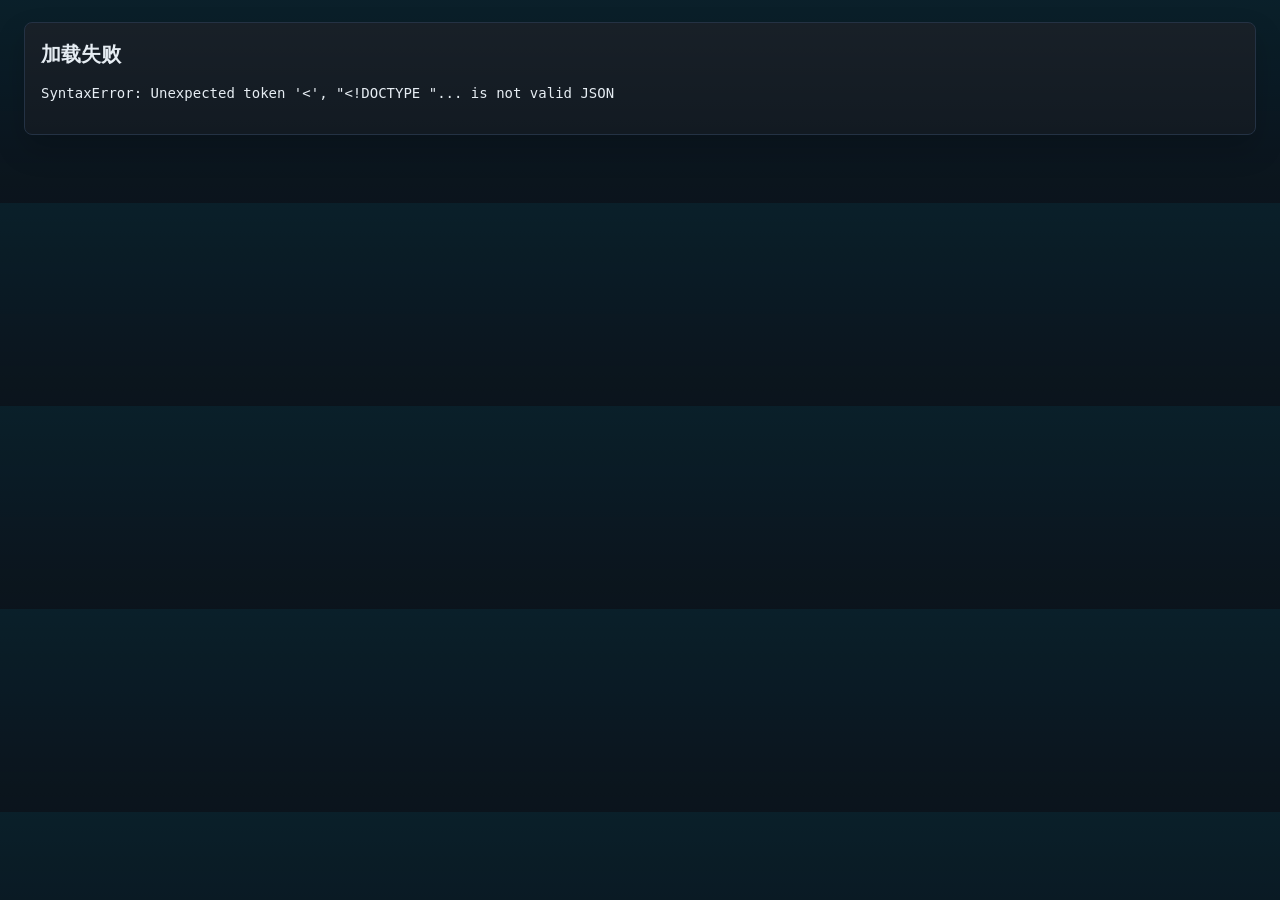
==== site-v2/index.html @ eb76ed61 "Add domestic main contracts and momentum dashboard" ====
<!doctype html>
<html lang="zh-CN">
  <head>
    <meta charset="utf-8" />
    <meta name="viewport" content="width=device-width, initial-scale=1" />
    <title>商品数据面板 v2</title>
    <link rel="stylesheet" href="./styles.css" />
    <script src="https://cdn.plot.ly/plotly-2.35.2.min.js"></script>
  </head>
  <body data-active-view="overview">
    <header class="topbar">
      <div>
        <h1>商品数据面板 v2</h1>
        <p id="generatedAt">加载数据中...</p>
      </div>
      <div class="controls">
        <label>
          数据集
          <select id="datasetSelect"></select>
        </label>
        <label>
          观察日期
          <select id="dateSelect"></select>
        </label>
        <label class="search">
          选中标的
          <input id="assetSearch" type="search" placeholder="代码 / 中文 / 英文名称" />
        </label>
      </div>
    </header>

    <nav class="module-nav" aria-label="页面模块">
      <button class="module-button active" type="button" data-view-target="overview" onclick="selectView('overview')">总览</button>
      <button class="module-button" type="button" data-view-target="long" onclick="selectView('long')">做多筛选</button>
      <button class="module-button" type="button" data-view-target="short" onclick="selectView('short')">做空筛选</button>
      <button class="module-button" type="button" data-view-target="early" onclick="selectView('early')">早期转折</button>
      <button class="module-button" type="button" data-view-target="trajectory" onclick="selectView('trajectory')">四象限轨迹</button>
      <button class="module-button" type="button" data-view-target="trend" onclick="selectView('trend')">三级别趋势</button>
      <button class="module-button" type="button" data-view-target="momentum" onclick="selectView('momentum')">动量状态</button>
      <button class="module-button" type="button" data-view-target="search" onclick="selectView('search')">搜索</button>
    </nav>

    <main>
      <section class="notice" data-view="overview">
        <strong>v2 说明</strong>
        <span>当前版本只看商品核心数据集。顶部先列出三类持续时间等于 1 的商品标的；搜索面板只展示数据总表里的关键字段。</span>
      </section>

      <section class="metrics" id="metrics" data-view="overview"></section>

      <section id="barAlerts" data-view="overview"></section>

      <section data-view="long">
        <h2>一、做多标的筛选</h2>
        <p class="requirement">（比价improving/lead+资金加杠杆+周k上行+日k上行）</p>
        <p class="chart-request">【筛选出标的矩阵表格 含持续bar等 小到大排列 并特别标注bar为1的标的】</p>
        <p class="rule">排序：按当前比价状态持续时间从小到大；当前比价状态持续时间等于 1 的标的标黄。</p>
        <div id="longMatrix"></div>
        <p class="chart-request">【筛选出的标的的日k和周k图 含均线】</p>
        <p class="rule">均线：5 / 10 / 20 / 60 / 250。缺行情标的单独列出。</p>
        <div id="longKlinePanel"></div>
      </section>

      <section data-view="short">
        <h2>二、做空标的筛选</h2>
        <p class="requirement">（比价weakening/lag+资金去杠杆+周k下行+日k下行）</p>
        <p class="chart-request">【筛选出标的矩阵表格 含持续bar等 小到大排列 并特别标注bar为1的标的】</p>
        <p class="rule">排序：按当前比价状态持续时间从小到大；当前比价状态持续时间等于 1 的标的标黄。</p>
        <div id="shortMatrix"></div>
        <p class="chart-request">【筛选出的标的的日k和周k图 含均线】</p>
        <p class="rule">均线：5 / 10 / 20 / 60 / 250。缺行情标的单独列出。</p>
        <div id="shortKlinePanel"></div>
      </section>

      <section data-view="early">
        <h2>三、早期转折</h2>
        <p class="chart-request">【四象限当前比价状态横截面 按当前比价状态确定象限】</p>
        <p class="rule">横轴为当前比价状态持续时间，左右两侧刻度均显示正数；纵轴为当前比价状态涨跌幅绝对值，上下两侧刻度均显示正数；红点代表上涨，绿点代表下跌。</p>
        <div class="early-filter">
          <label>
            标的搜索
            <input id="earlyAssetSearch" type="search" placeholder="代码 / 中文 / 英文名称" oninput="setEarlySearch(this.value)" />
          </label>
          <button id="earlyResetSearch" class="secondary-button" type="button" onclick="resetEarlySearch()">复原</button>
          <span id="earlySearchStatus" class="filter-status"></span>
        </div>
        <div id="relativeCrossSection" class="wide-chart"></div>
      </section>

      <section data-view="trajectory">
        <h2>四象限轨迹</h2>
        <p class="chart-request">【四象限一个月轨迹线 按板块分页 每个品种单独一张图】</p>
        <p class="rule">选择化工品、农产品、有色、贵金属、黑色建材、能源运输任一板块后，按当前日期往前 30 自然日内所有已有数据绘制该板块每个品种的独立四象限图。</p>
        <div id="monthlyTrajectories"></div>
      </section>

      <section data-view="trend">
        <h2>四、三级别趋势</h2>
        <p class="rule">以下为网页备注：</p>
        <ol class="stage-list">
          <li>左侧第一阶段，日上周平月下（以做多为例）</li>
          <li>左侧第二阶段，周转上月转平（以做多为例）</li>
          <li>右侧主升浪，全转上（以做多为例）</li>
          <li>主升浪或升浪背景下的日级别调整，日转平</li>
          <li>上行趋势逢低布局时间窗口，周上月上，日上转下或日下转上</li>
        </ol>
        <p class="chart-request">【日周月趋势柱形图 按板块分页 每个品种单独一张图】</p>
        <p class="rule">选择化工品、农产品、有色、贵金属、黑色建材、能源运输任一板块后，逐个品种展示近一个月日/周/月趋势持续 bar；上行趋势取正，下行趋势取负，无趋势取 0。</p>
        <div id="trendBars"></div>
      </section>

      <section data-view="momentum">
        <h2>五、动量状态</h2>
        <p class="rule">源表口径：正动能的动能数值大于 0，负动能小于 0，打点位于零轴附近；“相比前日变动”表示动能增强或减弱，不能单独等同于买卖方向。本页只做数据观察，不构成投资建议。</p>
        <div class="metrics momentum-metrics" id="momentumMetrics"></div>
        <div class="momentum-controls">
          <label>
            标的搜索
            <input id="momentumAssetSearch" type="search" placeholder="代码 / 中文 / 英文名称" oninput="setMomentumSearch(this.value)" />
          </label>
          <div class="momentum-state-tabs" role="group" aria-label="动量状态筛选">
            <button class="quadrant-tab active" type="button" data-momentum-state="all" onclick="setMomentumState('all')">全部</button>
            <button class="quadrant-tab" type="button" data-momentum-state="正动能" onclick="setMomentumState('正动能')">正动能</button>
            <button class="quadrant-tab" type="button" data-momentum-state="负动能" onclick="setMomentumState('负动能')">负动能</button>
            <button class="quadrant-tab" type="button" data-momentum-state="打点" onclick="setMomentumState('打点')">打点</button>
          </div>
          <span id="momentumFilterStatus" class="filter-status"></span>
        </div>
        <div id="momentumScatter" class="momentum-chart"></div>
        <div class="momentum-rank-grid">
          <div class="momentum-rank-panel">
            <h3>正动能增强排名</h3>
            <div id="momentumPositiveRank"></div>
          </div>
          <div class="momentum-rank-panel">
            <h3>负动能增强排名</h3>
            <div id="momentumNegativeRank"></div>
          </div>
        </div>
        <h3>新发生状态：持续 bar = 1</h3>
        <div id="momentumNewStates"></div>
        <h3>动量状态完整明细</h3>
        <div id="momentumTable"></div>
      </section>

      <section data-view="search">
        <h2>六、搜索</h2>
        <p class="chart-request">【输入关键字 显示所有相关标的的面板数据 并给出判断多空】</p>
        <p class="rule">面板展示商品数据总表中相关标的的单独行：当前比价状态持续时间、当前比价状态、当前比价状态涨幅、日/周/月趋势及持续时间、当前杠杆资金状态持续时间、当前杠杆资金状态，并给出多空/观望。</p>
        <div id="searchPanel"></div>
      </section>
    </main>

    <script src="./app.js?v=20260719-momentum-domestic-main"></script>
  </body>
</html>
---- site-v2/styles.css ----
:root {
  color-scheme: dark;
  --bg: #0b1018;
  --panel: #101820;
  --panel-2: #0f1724;
  --text: #e6edf3;
  --muted: #8b9bb0;
  --line: #243244;
  --soft: #162131;
  --blue: #00d4ff;
  --green: #2ecc71;
  --red: #ff5c7a;
  --amber: #f2c94c;
  --yellow: #2a2615;
}

* {
  box-sizing: border-box;
}

body {
  margin: 0;
  background:
    linear-gradient(180deg, rgba(0, 212, 255, 0.08), transparent 260px),
    var(--bg);
  color: var(--text);
  font: 14px/1.5 -apple-system, BlinkMacSystemFont, "Segoe UI", "Microsoft YaHei", sans-serif;
}

.topbar {
  position: sticky;
  top: 0;
  z-index: 20;
  display: flex;
  align-items: flex-end;
  justify-content: space-between;
  gap: 24px;
  padding: 18px 24px;
  border-bottom: 1px solid var(--line);
  background: rgba(11, 16, 24, 0.94);
  backdrop-filter: blur(12px);
  box-shadow: 0 14px 34px rgba(0, 0, 0, 0.26);
}

h1,
h2,
h3,
p {
  margin: 0;
}

h1 {
  font-size: 24px;
}

h2 {
  margin-bottom: 8px;
  font-size: 20px;
}

h3 {
  margin: 10px 0;
  font-size: 16px;
}

h3 span {
  color: var(--muted);
  font-weight: 500;
}

#generatedAt,
.hint {
  color: var(--muted);
}

.controls {
  display: flex;
  flex-wrap: wrap;
  justify-content: flex-end;
  gap: 12px;
}

label {
  display: grid;
  gap: 4px;
  color: var(--muted);
  font-size: 12px;
}

select,
input {
  min-width: 160px;
  height: 36px;
  border: 1px solid var(--line);
  border-radius: 6px;
  background: #0d1420;
  color: var(--text);
  padding: 0 10px;
  font: inherit;
}

select:focus,
input:focus,
button:focus-visible {
  outline: 2px solid rgba(0, 212, 255, 0.65);
  outline-offset: 2px;
}

.search input {
  min-width: 260px;
}

.module-nav {
  position: sticky;
  top: 73px;
  z-index: 15;
  display: flex;
  flex-wrap: wrap;
  gap: 8px;
  max-width: 1520px;
  margin: 0 auto;
  padding: 12px 24px;
  border-bottom: 1px solid rgba(36, 50, 68, 0.8);
  background: rgba(11, 16, 24, 0.9);
  backdrop-filter: blur(12px);
}

.module-button {
  height: 36px;
  border: 1px solid var(--line);
  border-radius: 6px;
  background: #0d1420;
  color: var(--muted);
  padding: 0 14px;
  cursor: pointer;
  font: inherit;
}

.module-button:hover {
  border-color: rgba(0, 212, 255, 0.45);
  color: var(--text);
}

.module-button.active {
  border-color: var(--blue);
  background: rgba(0, 212, 255, 0.12);
  color: var(--blue);
  box-shadow: 0 0 0 1px rgba(0, 212, 255, 0.18) inset;
  font-weight: 700;
}

.secondary-button {
  height: 36px;
  border: 1px solid var(--line);
  border-radius: 6px;
  background: var(--soft);
  color: var(--text);
  padding: 0 14px;
  cursor: pointer;
  font: inherit;
}

.secondary-button:hover {
  border-color: rgba(0, 212, 255, 0.45);
  color: var(--blue);
}

body[data-active-view="overview"] [data-view]:not([data-view="overview"]),
body[data-active-view="long"] [data-view]:not([data-view="long"]),
body[data-active-view="short"] [data-view]:not([data-view="short"]),
body[data-active-view="early"] [data-view]:not([data-view="early"]),
body[data-active-view="trajectory"] [data-view]:not([data-view="trajectory"]),
body[data-active-view="trend"] [data-view]:not([data-view="trend"]),
body[data-active-view="momentum"] [data-view]:not([data-view="momentum"]),
body[data-active-view="search"] [data-view]:not([data-view="search"]) {
  display: none;
}

main {
  max-width: 1520px;
  margin: 0 auto;
  padding: 22px 24px 48px;
}

section,
article {
  margin-bottom: 20px;
  border: 1px solid var(--line);
  border-radius: 8px;
  background: linear-gradient(180deg, rgba(255, 255, 255, 0.035), transparent 150px), var(--panel);
  padding: 16px;
  box-shadow: 0 14px 30px rgba(0, 0, 0, 0.18);
}

.notice {
  display: flex;
  gap: 12px;
  align-items: center;
  background: rgba(0, 212, 255, 0.08);
  border-color: rgba(0, 212, 255, 0.4);
}

.requirement {
  margin-bottom: 8px;
  color: var(--green);
  font-weight: 600;
}

.chart-request {
  margin: 10px 0 4px;
  color: var(--blue);
  font-weight: 600;
}

.pending {
  margin: 4px 0 12px;
  border-left: 3px solid var(--amber);
  background: var(--yellow);
  padding: 8px 10px;
  color: var(--amber);
}

.stage-list {
  margin: 8px 0 12px;
  padding-left: 22px;
}

.metrics {
  display: grid;
  grid-template-columns: repeat(5, minmax(0, 1fr));
  gap: 12px;
  border: 0;
  background: transparent;
  padding: 0;
}

.metric {
  border: 1px solid var(--line);
  border-radius: 8px;
  background: var(--panel);
  padding: 14px 16px;
  box-shadow: inset 0 1px 0 rgba(255, 255, 255, 0.04);
}

.metric span {
  color: var(--muted);
  font-size: 12px;
}

.metric strong {
  display: block;
  margin-top: 4px;
  font-size: 24px;
}

.table-wrap {
  overflow: auto;
  max-height: 560px;
  border: 1px solid var(--line);
  border-radius: 6px;
}

table {
  width: 100%;
  border-collapse: collapse;
  background: var(--panel-2);
  white-space: nowrap;
}

th,
td {
  border-bottom: 1px solid var(--line);
  padding: 8px 10px;
  text-align: left;
  vertical-align: top;
}

th {
  position: sticky;
  top: 0;
  z-index: 1;
  background: var(--soft);
  font-weight: 600;
}

tr.bar-one td {
  background: rgba(242, 201, 76, 0.1);
}

.tag {
  display: inline-block;
  border-radius: 999px;
  padding: 2px 8px;
  background: var(--soft);
  color: var(--muted);
}

.tag.hot {
  background: rgba(255, 92, 122, 0.14);
  color: var(--red);
  font-weight: 700;
}

.tag.long {
  background: rgba(46, 204, 113, 0.14);
  color: var(--green);
}

.tag.short {
  background: rgba(255, 92, 122, 0.14);
  color: var(--red);
}

.tag.momentum-positive {
  background: rgba(255, 92, 122, 0.14);
  color: var(--red);
}

.tag.momentum-negative {
  background: rgba(46, 204, 113, 0.14);
  color: var(--green);
}

.tag.momentum-dot {
  background: rgba(242, 201, 76, 0.14);
  color: var(--amber);
}

.tag.momentum-change {
  color: var(--text);
}

.pill {
  display: inline-flex;
  gap: 6px;
  align-items: center;
  margin: 0 8px 8px 0;
  border: 1px solid var(--line);
  border-radius: 999px;
  background: var(--soft);
  padding: 5px 10px;
}

.pill code {
  color: var(--muted);
}

.wide-chart {
  width: 100%;
  min-height: 380px;
}

body[data-active-view="early"] main {
  max-width: none;
  padding: 12px 8px 48px;
}

body[data-active-view="early"] section[data-view="early"] {
  padding: 10px;
}

.early-filter {
  display: flex;
  flex-wrap: wrap;
  align-items: end;
  gap: 10px;
  margin: 12px 0 10px;
}

.early-filter input {
  min-width: 320px;
}

.filter-status {
  color: var(--muted);
  line-height: 36px;
}

#relativeCrossSection {
  display: block;
  width: 100%;
  height: 760px;
  min-height: 760px;
}

#relativeCrossSection .plot-container,
#relativeCrossSection .svg-container {
  width: 100% !important;
}

.group-title {
  margin: 18px 0 12px;
  padding-top: 8px;
  border-top: 1px solid var(--line);
}

.quadrant-tabs {
  display: flex;
  flex-wrap: wrap;
  gap: 8px;
  margin: 10px 0 12px;
}

.quadrant-tab {
  height: 34px;
  border: 1px solid var(--line);
  border-radius: 6px;
  background: #0d1420;
  color: var(--muted);
  padding: 0 12px;
  cursor: pointer;
  font: inherit;
}

.quadrant-tab.active {
  border-color: var(--blue);
  background: rgba(0, 212, 255, 0.12);
  color: var(--blue);
  font-weight: 700;
}

.quadrant-grid {
  display: grid;
  grid-template-columns: repeat(auto-fit, minmax(460px, 1fr));
  gap: 14px;
}

.quadrant-card {
  margin-bottom: 0;
  background: var(--panel-2);
  padding: 12px;
}

.quadrant-chart {
  width: 100%;
  min-height: 360px;
}

.kline-summary {
  margin: 8px 0 10px;
  color: var(--muted);
}

.missing {
  margin: 10px 0 14px;
  border: 1px solid rgba(242, 201, 76, 0.35);
  border-radius: 6px;
  background: rgba(242, 201, 76, 0.08);
  padding: 10px 12px 4px;
}

.missing summary {
  margin-bottom: 8px;
  color: var(--amber);
  cursor: pointer;
  font-weight: 600;
}

.kline-grid {
  display: grid;
  grid-template-columns: repeat(auto-fit, minmax(520px, 1fr));
  gap: 14px;
}

.kline-card {
  margin-bottom: 0;
  background: var(--panel-2);
  padding: 12px;
}

.kline-chart {
  width: 100%;
  min-height: 320px;
}

.trend-tabs {
  margin-top: 6px;
}

.trend-grid {
  display: grid;
  grid-template-columns: repeat(auto-fit, minmax(460px, 1fr));
  gap: 14px;
}

.trend-card {
  margin-bottom: 0;
  background: var(--panel-2);
  padding: 12px;
}

.trend-chart {
  width: 100%;
  min-height: 320px;
}

.momentum-metrics {
  grid-template-columns: repeat(6, minmax(0, 1fr));
  margin: 14px 0;
}

.momentum-controls {
  display: flex;
  flex-wrap: wrap;
  align-items: end;
  gap: 10px;
  margin: 12px 0;
}

.momentum-controls input {
  min-width: 320px;
}

.momentum-state-tabs {
  display: flex;
  flex-wrap: wrap;
  gap: 8px;
}

.momentum-chart {
  width: 100%;
  min-height: 620px;
  border-top: 1px solid var(--line);
  border-bottom: 1px solid var(--line);
}

.momentum-rank-grid {
  display: grid;
  grid-template-columns: repeat(2, minmax(0, 1fr));
  gap: 18px;
  margin: 18px 0;
}

.momentum-rank-panel {
  min-width: 0;
}

.subsection {
  padding: 12px;
  background: var(--panel-2);
}

.empty {
  color: var(--muted);
  padding: 14px 0;
}

pre {
  white-space: pre-wrap;
}

@media (max-width: 960px) {
  .topbar {
    position: static;
    align-items: flex-start;
    flex-direction: column;
  }

  .module-nav {
    position: sticky;
    top: 0;
  }

  .controls {
    justify-content: flex-start;
  }

  .metrics {
    grid-template-columns: 1fr;
  }

  .kline-grid {
    grid-template-columns: 1fr;
  }

  .quadrant-grid,
  .trend-grid,
  .momentum-rank-grid {
    grid-template-columns: 1fr;
  }

  .momentum-metrics {
    grid-template-columns: 1fr 1fr;
  }

  .momentum-controls input {
    min-width: min(320px, 82vw);
  }
}
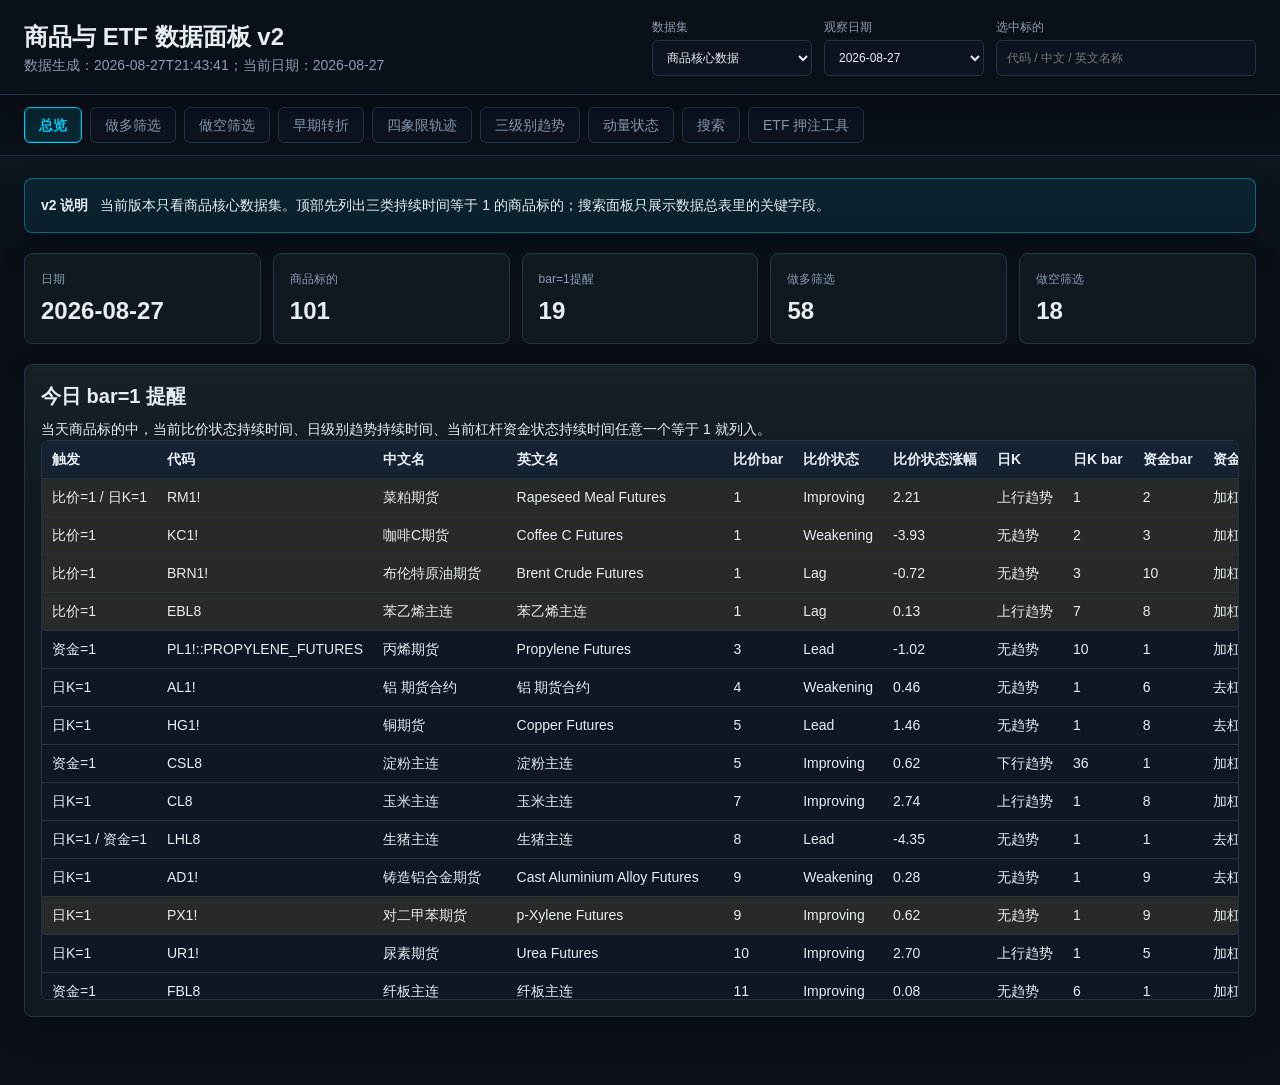
==== commit ff6a8fe9: "Update v2 lazy-loaded site" ====
--- a/site-v2/index.html
+++ b/site-v2/index.html
@@ -3,14 +3,15 @@
   <head>
     <meta charset="utf-8" />
     <meta name="viewport" content="width=device-width, initial-scale=1" />
-    <title>商品数据面板 v2</title>
+    <link rel="icon" href="data:," />
+    <title>商品与 ETF 数据面板 v2</title>
     <link rel="stylesheet" href="./styles.css" />
     <script src="https://cdn.plot.ly/plotly-2.35.2.min.js"></script>
   </head>
   <body data-active-view="overview">
     <header class="topbar">
       <div>
-        <h1>商品数据面板 v2</h1>
+        <h1>商品与 ETF 数据面板 v2</h1>
         <p id="generatedAt">加载数据中...</p>
       </div>
       <div class="controls">
@@ -38,6 +39,7 @@
       <button class="module-button" type="button" data-view-target="trend" onclick="selectView('trend')">三级别趋势</button>
       <button class="module-button" type="button" data-view-target="momentum" onclick="selectView('momentum')">动量状态</button>
       <button class="module-button" type="button" data-view-target="search" onclick="selectView('search')">搜索</button>
+      <button class="module-button" type="button" data-view-target="etf" onclick="selectView('etf')">ETF 押注工具</button>
     </nav>
 
     <main>
@@ -120,9 +122,9 @@
           </label>
           <div class="momentum-state-tabs" role="group" aria-label="动量状态筛选">
             <button class="quadrant-tab active" type="button" data-momentum-state="all" onclick="setMomentumState('all')">全部</button>
-            <button class="quadrant-tab" type="button" data-momentum-state="正动能" onclick="setMomentumState('正动能')">正动能</button>
-            <button class="quadrant-tab" type="button" data-momentum-state="负动能" onclick="setMomentumState('负动能')">负动能</button>
-            <button class="quadrant-tab" type="button" data-momentum-state="打点" onclick="setMomentumState('打点')">打点</button>
+            <button class="quadrant-tab" type="button" data-momentum-state="positive" onclick="setMomentumState('positive')">正动能</button>
+            <button class="quadrant-tab" type="button" data-momentum-state="negative" onclick="setMomentumState('negative')">负动能</button>
+            <button class="quadrant-tab" type="button" data-momentum-state="dot" onclick="setMomentumState('dot')">打点</button>
           </div>
           <span id="momentumFilterStatus" class="filter-status"></span>
         </div>
@@ -149,8 +151,81 @@
         <p class="rule">面板展示商品数据总表中相关标的的单独行：当前比价状态持续时间、当前比价状态、当前比价状态涨幅、日/周/月趋势及持续时间、当前杠杆资金状态持续时间、当前杠杆资金状态，并给出多空/观望。</p>
         <div id="searchPanel"></div>
       </section>
+
+      <section data-view="etf">
+        <h2>ETF 押注工具</h2>
+        <p class="rule">本页完整使用“押注工具”数据总表作为 ETF 候选池，不依赖名称中是否包含 ETF，避免漏掉简称型基金。机会排名按既定规则识别：Improving/Lead + 加杠杆 + 周K上行 + 日K上行为做多候选，镜像条件为做空候选。</p>
+        <div class="metrics" id="etfMetrics"></div>
+        <div class="etf-controls" aria-label="ETF 筛选条件">
+          <label>
+            标的搜索
+            <input id="etfSearch" type="search" placeholder="代码 / 中文 / 英文名称" oninput="setEtfFilter('search', this.value)" />
+          </label>
+          <label>
+            比价状态
+            <select id="etfRelativeState" onchange="setEtfFilter('relativeState', this.value)">
+              <option value="all">全部</option>
+              <option value="Improving">Improving</option>
+              <option value="lead">Lead</option>
+              <option value="Lag">Lag</option>
+              <option value="Weakening">Weakening</option>
+            </select>
+          </label>
+          <label>
+            资金状态
+            <select id="etfCapitalState" onchange="setEtfFilter('capitalState', this.value)">
+              <option value="all">全部</option>
+              <option value="加杠杆">加杠杆</option>
+              <option value="去杠杆">去杠杆</option>
+            </select>
+          </label>
+          <label>
+            日K趋势
+            <select id="etfDayTrend" onchange="setEtfFilter('dayTrend', this.value)">
+              <option value="all">全部</option>
+              <option value="up">上行</option>
+              <option value="down">下行</option>
+              <option value="flat">无趋势</option>
+            </select>
+          </label>
+          <label>
+            动能状态
+            <select id="etfMomentumState" onchange="setEtfFilter('momentumState', this.value)">
+              <option value="all">全部</option>
+              <option value="positive">正动能</option>
+              <option value="negative">负动能</option>
+              <option value="dot">打点</option>
+            </select>
+          </label>
+          <label class="checkbox-control">
+            <input id="etfBarOne" type="checkbox" onchange="setEtfFilter('barOne', this.checked)" />
+            仅看任一持续时间 bar=1
+          </label>
+          <button class="secondary-button" type="button" onclick="resetEtfFilters()">复原</button>
+          <span id="etfFilterStatus" class="filter-status"></span>
+        </div>
+
+        <div class="etf-rank-grid">
+          <div class="etf-rank-panel">
+            <h3>做多机会排名</h3>
+            <p class="requirement">Improving/Lead + 加杠杆 + 周K上行 + 日K上行</p>
+            <div id="etfLongRank"></div>
+          </div>
+          <div class="etf-rank-panel">
+            <h3>做空机会排名</h3>
+            <p class="requirement">Lag/Weakening + 去杠杆 + 周K下行 + 日K下行</p>
+            <div id="etfShortRank"></div>
+          </div>
+        </div>
+
+        <h3>新发生状态：任一持续时间 bar=1</h3>
+        <div id="etfBarAlerts"></div>
+        <h3>ETF 押注工具完整明细</h3>
+        <div id="etfTable"></div>
+        <p class="rule">本页只做数据整理、状态观察和候选排序，不构成投资建议。</p>
+      </section>
     </main>
 
-    <script src="./app.js?v=20260719-momentum-domestic-main"></script>
+    <script src="./app.js?v=20260827-lazy-shards"></script>
   </body>
 </html>
--- a/site-v2/styles.css
+++ b/site-v2/styles.css
@@ -172,7 +172,8 @@
 body[data-active-view="trajectory"] [data-view]:not([data-view="trajectory"]),
 body[data-active-view="trend"] [data-view]:not([data-view="trend"]),
 body[data-active-view="momentum"] [data-view]:not([data-view="momentum"]),
-body[data-active-view="search"] [data-view]:not([data-view="search"]) {
+body[data-active-view="search"] [data-view]:not([data-view="search"]),
+body[data-active-view="etf"] [data-view]:not([data-view="etf"]) {
   display: none;
 }
 
@@ -511,6 +512,47 @@
   min-width: 320px;
 }
 
+.etf-controls {
+  display: grid;
+  grid-template-columns: minmax(230px, 1.8fr) repeat(4, minmax(132px, 1fr)) auto auto auto;
+  gap: 10px;
+  align-items: end;
+  margin: 14px 0 18px;
+}
+
+.etf-controls label {
+  display: grid;
+  gap: 6px;
+  color: var(--muted);
+  font-size: 13px;
+}
+
+.etf-controls .checkbox-control {
+  display: flex;
+  align-items: center;
+  min-height: 40px;
+  color: var(--text);
+  white-space: nowrap;
+}
+
+.etf-controls .checkbox-control input {
+  width: 16px;
+  height: 16px;
+}
+
+.etf-rank-grid {
+  display: grid;
+  grid-template-columns: repeat(2, minmax(0, 1fr));
+  gap: 16px;
+  margin: 14px 0 22px;
+}
+
+.etf-rank-panel {
+  min-width: 0;
+  border-top: 3px solid var(--line);
+  padding-top: 10px;
+}
+
 .momentum-state-tabs {
   display: flex;
   flex-wrap: wrap;
@@ -586,4 +628,9 @@
   .momentum-controls input {
     min-width: min(320px, 82vw);
   }
-}
+
+  .etf-controls,
+  .etf-rank-grid {
+    grid-template-columns: 1fr;
+  }
+}
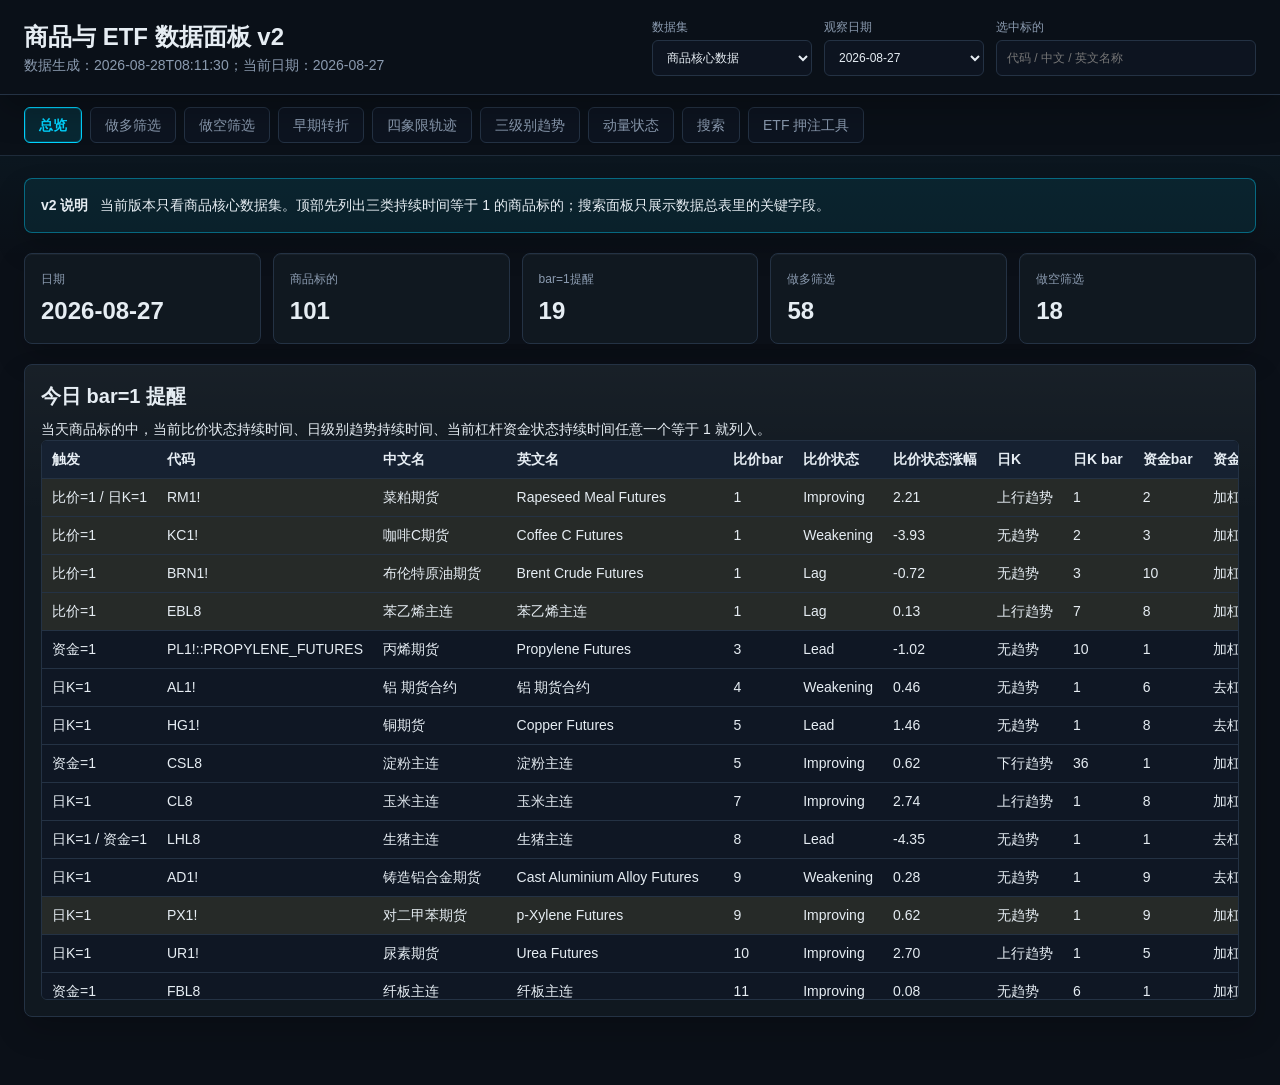
==== commit 9ea8a6f4: "Fix complete commodity trend dates" ====
--- a/site-v2/index.html
+++ b/site-v2/index.html
@@ -226,6 +226,6 @@
       </section>
     </main>
 
-    <script src="./app.js?v=20260827-lazy-shards"></script>
+    <script src="./app.js?v=20260828-complete-dates"></script>
   </body>
 </html>
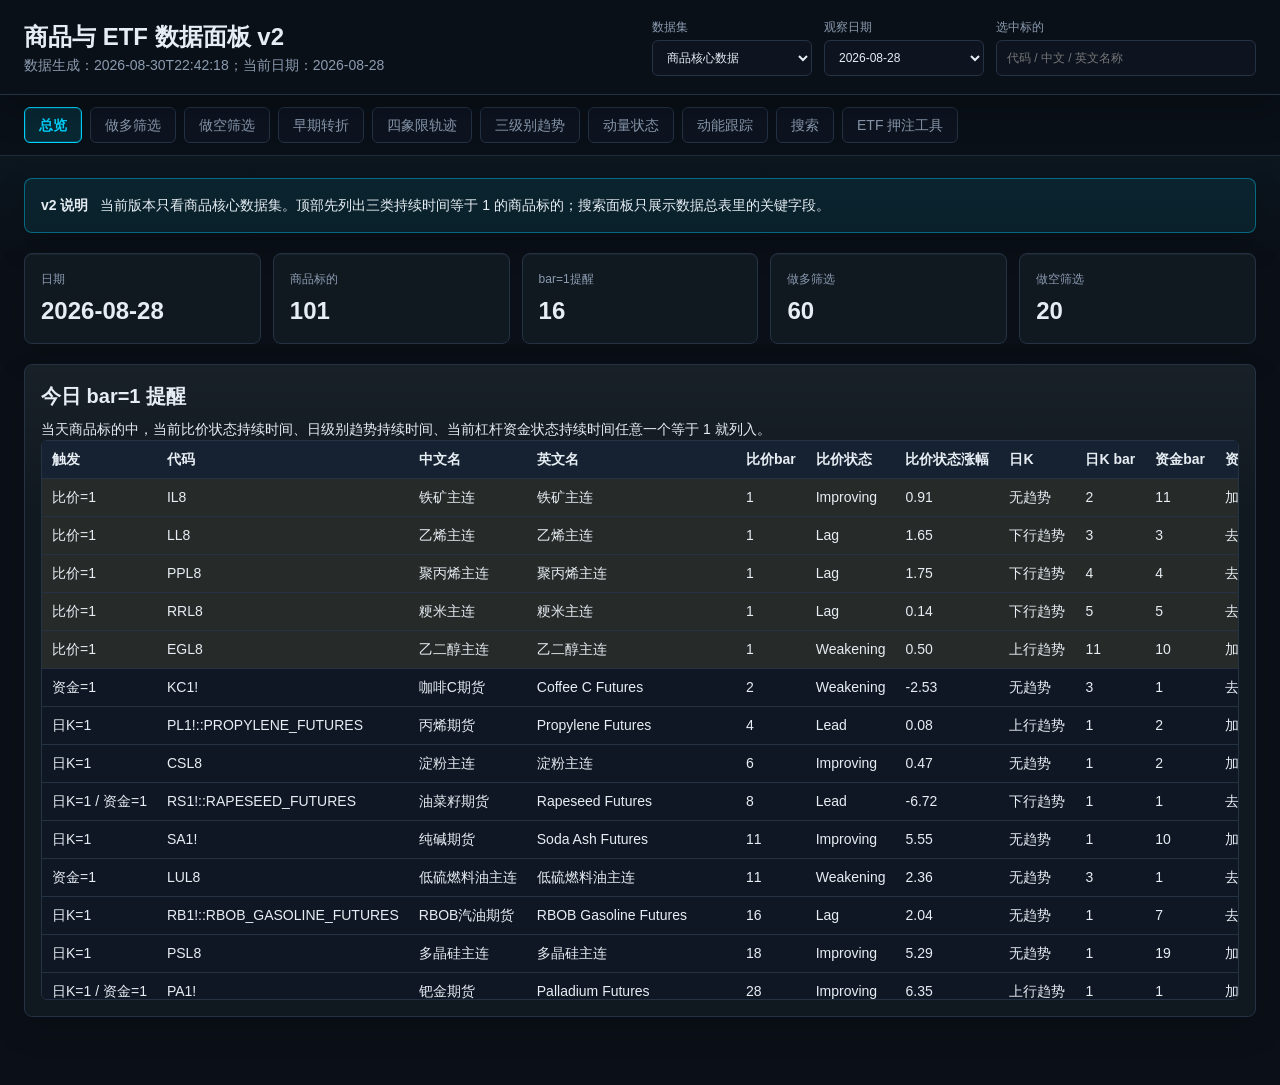
==== commit 55cf42ca: "Update 2026-08-28 data and add momentum tracker" ====
--- a/site-v2/index.html
+++ b/site-v2/index.html
@@ -5,7 +5,7 @@
     <meta name="viewport" content="width=device-width, initial-scale=1" />
     <link rel="icon" href="data:," />
     <title>商品与 ETF 数据面板 v2</title>
-    <link rel="stylesheet" href="./styles.css" />
+    <link rel="stylesheet" href="./styles.css?v=20260830-momentum-tracker" />
     <script src="https://cdn.plot.ly/plotly-2.35.2.min.js"></script>
   </head>
   <body data-active-view="overview">
@@ -38,6 +38,7 @@
       <button class="module-button" type="button" data-view-target="trajectory" onclick="selectView('trajectory')">四象限轨迹</button>
       <button class="module-button" type="button" data-view-target="trend" onclick="selectView('trend')">三级别趋势</button>
       <button class="module-button" type="button" data-view-target="momentum" onclick="selectView('momentum')">动量状态</button>
+      <button class="module-button" type="button" data-view-target="momentum-tracker" onclick="selectView('momentum-tracker')">动能跟踪</button>
       <button class="module-button" type="button" data-view-target="search" onclick="selectView('search')">搜索</button>
       <button class="module-button" type="button" data-view-target="etf" onclick="selectView('etf')">ETF 押注工具</button>
     </nav>
@@ -145,6 +146,31 @@
         <div id="momentumTable"></div>
       </section>
 
+      <section data-view="momentum-tracker">
+        <h2>动能跟踪</h2>
+        <p class="rule">集中查看当前动能状态、动能数值、当前动能状态持续时间和当前动能状态累积涨跌幅。覆盖核心数据集与内地主连的全部标的；“押注工具”数据保留在原 ETF 独立板块。所有指标沿用 Excel 原值，累计涨跌幅不是单日收益，不构成投资建议。</p>
+        <div class="tracking-controls">
+          <label>动能标的搜索<input id="trackingSearch" type="search" placeholder="代码 / 中文 / 英文名称" oninput="setTrackingFilter('search', this.value)" /></label>
+          <label>数据来源<select id="trackingSource" onchange="setTrackingFilter('datasetType', this.value)"><option value="all">核心 + 内地主连</option><option value="core">核心数据集</option><option value="domestic_main">内地主连</option></select></label>
+          <label>当前动能状态筛选<select id="trackingState" onchange="setTrackingFilter('momentumState', this.value)"><option value="all">全部状态</option><option value="positive">正动能</option><option value="negative">负动能</option><option value="dot">打点</option></select></label>
+          <label class="tracking-checkbox"><input id="trackingBarOne" type="checkbox" onchange="setTrackingFilter('barOne', this.checked)" />仅看新状态 bar=1</label>
+        </div>
+        <p id="trackingFilterStatus" class="filter-status" aria-live="polite"></p>
+        <div id="trackingMetrics" class="metrics tracking-metrics"></div>
+        <div class="tracking-detail subsection">
+          <div class="tracking-controls">
+            <label>查看标的<select id="trackingAsset" onchange="selectTrackingAsset(this.value)"></select></label>
+            <button class="secondary-button" type="button" onclick="loadTrackingHistory()">查看近30天历史</button>
+          </div>
+          <h3 id="trackingCurrentTitle"></h3>
+          <div id="trackingCurrent" class="metrics tracking-current"></div>
+          <div id="trackingHistory"></div>
+        </div>
+        <h3>四项动能指标完整明细</h3>
+        <p class="rule">持续时间为 1 的行标黄；点击标的名称可切换上方详情。缺失值显示“—”，真实零值保留为 0。</p>
+        <div id="trackingTable"></div>
+      </section>
+
       <section data-view="search">
         <h2>六、搜索</h2>
         <p class="chart-request">【输入关键字 显示所有相关标的的面板数据 并给出判断多空】</p>
@@ -226,6 +252,6 @@
       </section>
     </main>
 
-    <script src="./app.js?v=20260828-complete-dates"></script>
+    <script src="./app.js?v=20260830-momentum-tracker"></script>
   </body>
 </html>
--- a/site-v2/styles.css
+++ b/site-v2/styles.css
@@ -172,6 +172,7 @@
 body[data-active-view="trajectory"] [data-view]:not([data-view="trajectory"]),
 body[data-active-view="trend"] [data-view]:not([data-view="trend"]),
 body[data-active-view="momentum"] [data-view]:not([data-view="momentum"]),
+body[data-active-view="momentum-tracker"] [data-view]:not([data-view="momentum-tracker"]),
 body[data-active-view="search"] [data-view]:not([data-view="search"]),
 body[data-active-view="etf"] [data-view]:not([data-view="etf"]) {
   display: none;
@@ -577,6 +578,24 @@
   min-width: 0;
 }
 
+.tracking-controls {
+  display: flex;
+  flex-wrap: wrap;
+  align-items: end;
+  gap: 12px;
+  margin: 14px 0;
+}
+
+.tracking-checkbox { display: flex; align-items: center; min-height: 36px; }
+.tracking-checkbox input { min-width: 16px; width: 16px; height: 16px; }
+.tracking-metrics { grid-template-columns: repeat(5, minmax(0, 1fr)); }
+.tracking-current { grid-template-columns: repeat(4, minmax(0, 1fr)); }
+.tracking-current strong { overflow-wrap: anywhere; }
+.tracking-detail { margin: 20px 0; border-radius: 8px; }
+.tracking-chart { width: 100%; min-height: 590px; }
+.tracking-asset-link { background: none; border: 0; padding: 0; color: var(--blue); text-align: left; cursor: pointer; font: inherit; }
+#trackingAsset { max-width: min(600px, 75vw); }
+
 .subsection {
   padding: 12px;
   background: var(--panel-2);
@@ -625,6 +644,10 @@
     grid-template-columns: 1fr 1fr;
   }
 
+  .tracking-metrics, .tracking-current { grid-template-columns: repeat(2, minmax(0, 1fr)); }
+  .tracking-controls label { max-width: 100%; }
+  .tracking-controls select, .tracking-controls input { min-width: 0; max-width: 100%; }
+
   .momentum-controls input {
     min-width: min(320px, 82vw);
   }
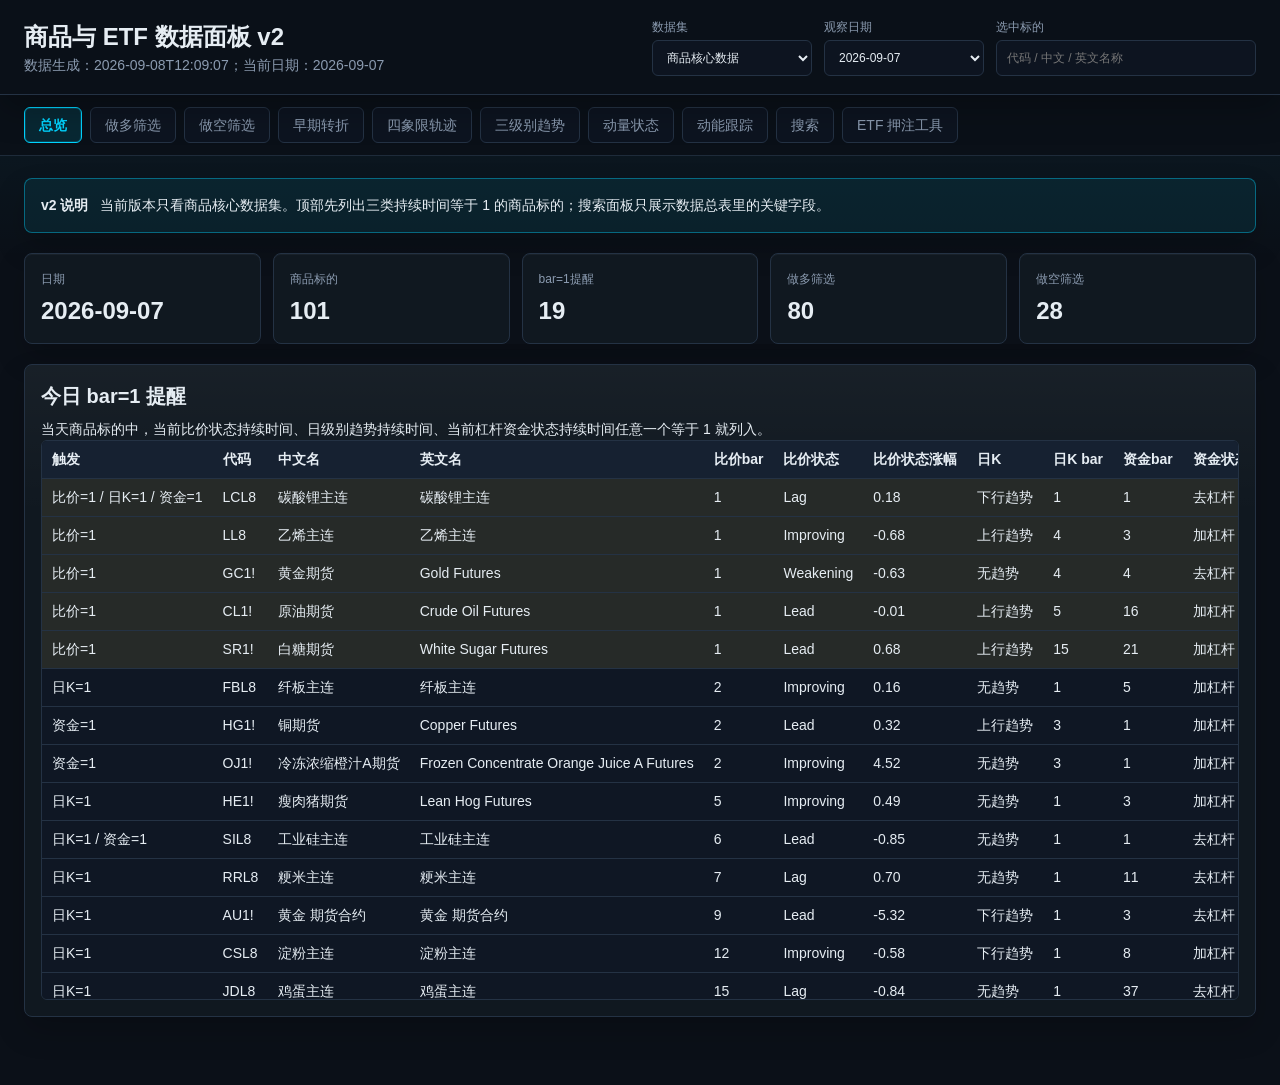
==== commit 1c07111e: "Preserve missing trend values on charts" ====
--- a/site-v2/index.html
+++ b/site-v2/index.html
@@ -108,7 +108,7 @@
           <li>上行趋势逢低布局时间窗口，周上月上，日上转下或日下转上</li>
         </ol>
         <p class="chart-request">【日周月趋势柱形图 按板块分页 每个品种单独一张图】</p>
-        <p class="rule">选择化工品、农产品、有色、贵金属、黑色建材、能源运输任一板块后，逐个品种展示近一个月日/周/月趋势持续 bar；上行趋势取正，下行趋势取负，无趋势取 0。</p>
+        <p class="rule">选择化工品、农产品、有色、贵金属、黑色建材、能源运输任一板块后，逐个品种展示近一个月日/周/月趋势持续 bar；上行趋势取正，下行趋势取负，明确无趋势取 0。源表缺记录、趋势或持续时间时留空，不补 0。</p>
         <div id="trendBars"></div>
       </section>
 
@@ -252,6 +252,6 @@
       </section>
     </main>
 
-    <script src="./app.js?v=20260830-momentum-tracker"></script>
+    <script src="./app.js?v=20260908-trend-missing"></script>
   </body>
 </html>
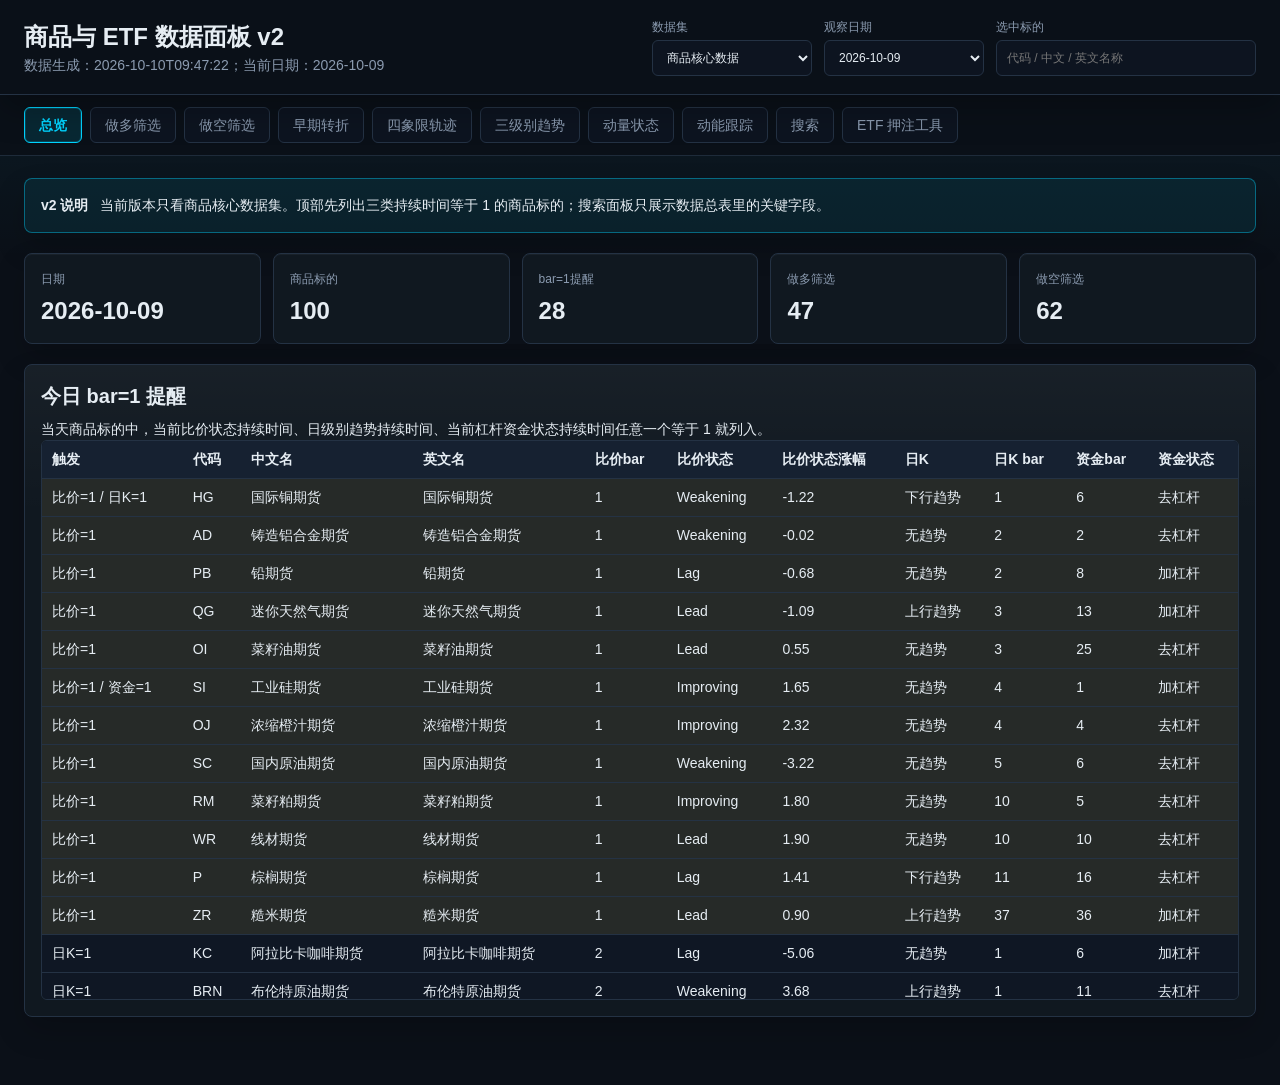
==== commit 0cf9a145: "Update global asset site through 2026-10-09 with stable source identities" ====
--- a/site-v2/index.html
+++ b/site-v2/index.html
@@ -151,7 +151,7 @@
         <p class="rule">集中查看当前动能状态、动能数值、当前动能状态持续时间和当前动能状态累积涨跌幅。覆盖核心数据集与内地主连的全部标的；“押注工具”数据保留在原 ETF 独立板块。所有指标沿用 Excel 原值，累计涨跌幅不是单日收益，不构成投资建议。</p>
         <div class="tracking-controls">
           <label>动能标的搜索<input id="trackingSearch" type="search" placeholder="代码 / 中文 / 英文名称" oninput="setTrackingFilter('search', this.value)" /></label>
-          <label>数据来源<select id="trackingSource" onchange="setTrackingFilter('datasetType', this.value)"><option value="all">核心 + 内地主连</option><option value="core">核心数据集</option><option value="domestic_main">内地主连</option></select></label>
+          <label>品种来源<select id="trackingSource" onchange="setTrackingFilter('datasetType', this.value)"><option value="all">核心 + 内地主连</option><option value="core">核心数据集</option><option value="domestic_main">内地主连（含已并入核心）</option></select></label>
           <label>当前动能状态筛选<select id="trackingState" onchange="setTrackingFilter('momentumState', this.value)"><option value="all">全部状态</option><option value="positive">正动能</option><option value="negative">负动能</option><option value="dot">打点</option></select></label>
           <label class="tracking-checkbox"><input id="trackingBarOne" type="checkbox" onchange="setTrackingFilter('barOne', this.checked)" />仅看新状态 bar=1</label>
         </div>
@@ -252,6 +252,6 @@
       </section>
     </main>
 
-    <script src="./app.js?v=20260908-trend-missing"></script>
+  <script src="./app.js?v=20261010-source-identity"></script>
   </body>
 </html>
